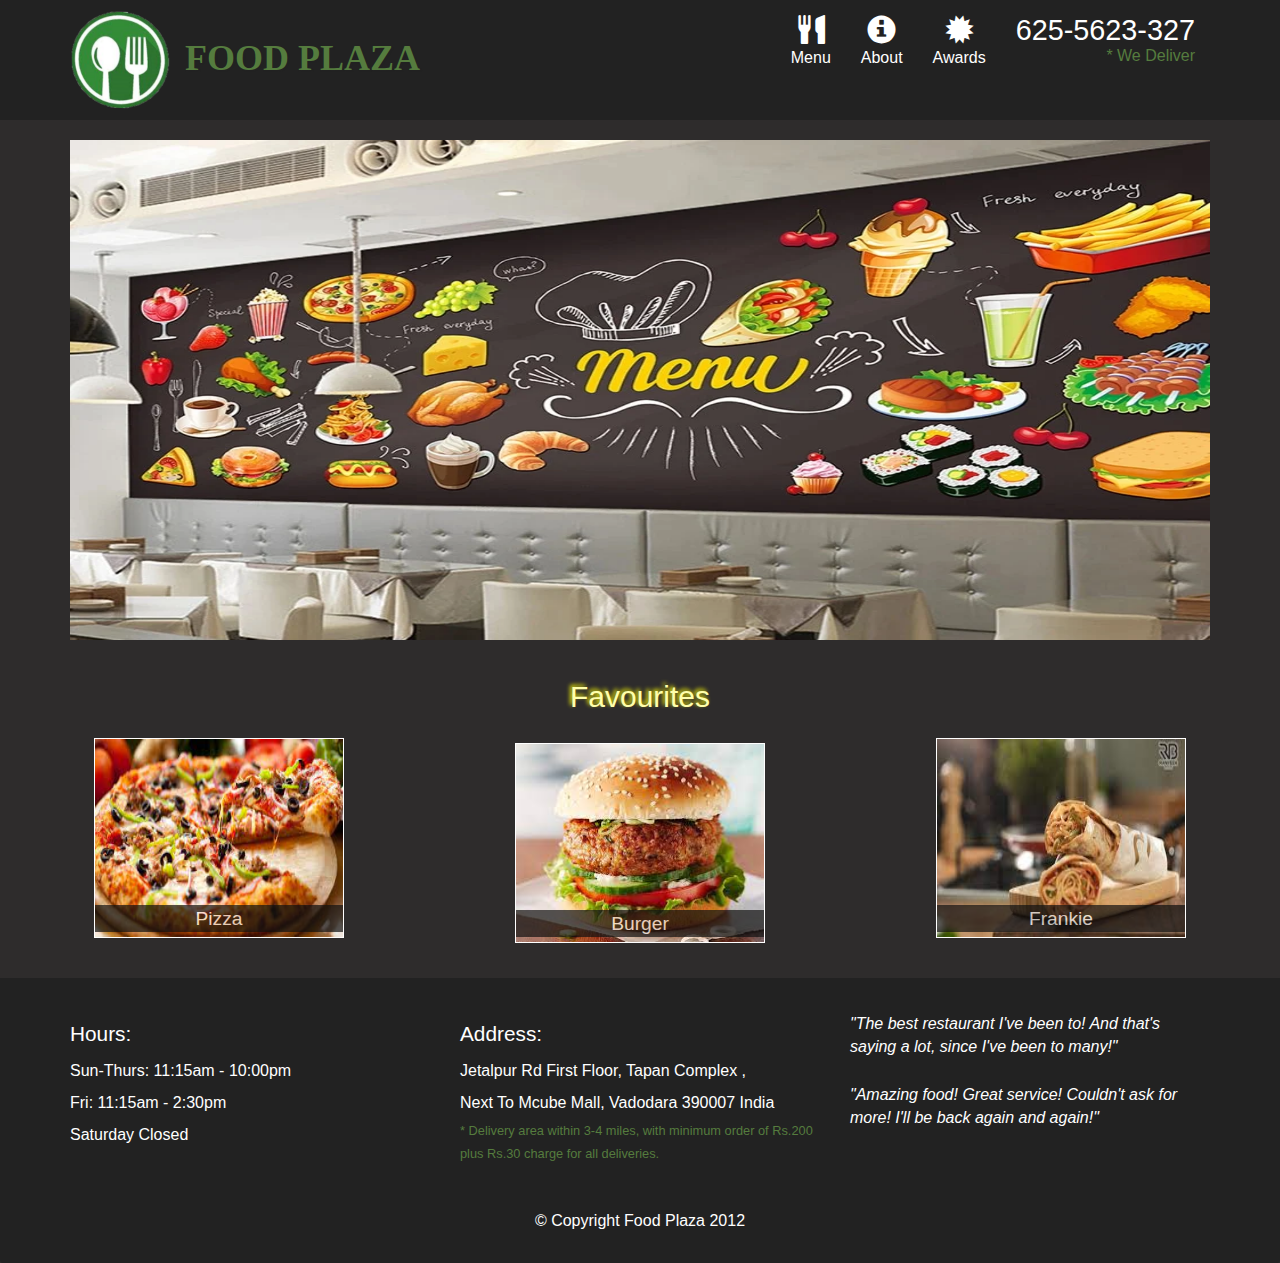
==== index.html @ da94aae9 "Add files via upload" ====
<!doctype html>
<html lang="en">
  <head>
    <meta charset="utf-8">
    <meta http-equiv="X-UA-Compatible" content="IE=edge">
    <meta name="viewport" content="width=device-width, initial-scale=1">
    <title>Food Plaza</title>
    <link rel="stylesheet" href="css/bootstrap.min.css">
    <link rel="stylesheet" href="css/styles.css">
  </head>
<body>
  <header>
    <nav id="header-nav" class="navbar navbar-default">
      <div class="container">
        <div class="navbar-header">
          <a href="index.html" class="pull-left">
            <div id="logo-img" alt="Logo image">
              <img src="Assets\logo.png" width="100%" height="100%">
            </div>
          </a>

          <div class="navbar-brand">
            <a href="index.html"><h1>Food Plaza</h1></a>
          </div>

          <button id="navbarToggle" type="button" class="navbar-toggle collapsed" data-toggle="collapse" data-target="#collapsable-nav" aria-expanded="false">
            <span class="sr-only">Toggle navigation</span>
            <span class="icon-bar"></span>
            <span class="icon-bar"></span>
            <span class="icon-bar"></span>
          </button>
        </div>
        
        <div id="collapsable-nav" class="collapse navbar-collapse">
           <ul id="nav-list" class="nav navbar-nav navbar-right">
            <li id="navHomeButton" class="visible-xs">
              <a href="index.html">
                <span class="glyphicon glyphicon-home"></span> Home</a>
            </li>
            <li id="navMenuButton">
              <a href="Menu.html">
                <span class="glyphicon glyphicon-cutlery"></span><br class="hidden-xs"> Menu</a>
            </li>
            <li>
              <a href="#">
                <span class="glyphicon glyphicon-info-sign"></span><br class="hidden-xs"> About</a>
            </li>
            <li>
              <a href="#">
                <span class="glyphicon glyphicon-certificate"></span><br class="hidden-xs"> Awards</a>
            </li>
            <li id="phone" class="hidden-xs">
              <a href="tel:625-5623-327">
                <span>625-5623-327</span></a><div>* We Deliver</div>
            </li>
          </ul><!-- #nav-list -->
        </div><!-- .collapse .navbar-collapse -->
      </div><!-- .container -->
    </nav><!-- #header-nav -->
  </header>

  <div id="call-btn" class="visible-xs">
    <a class="btn" href="tel:625-562-327">
    <span class="glyphicon glyphicon-earphone"></span>
    625-5623-327
    </a>
  </div>
  <div id="xs-deliver" class="text-center visible-xs">* We Deliver</div>

  <div id="main-content" class="container">
    <div class="jumbo">
      <img src="Assets\jumbo.webp" width="100%" height="100%">
    </div>
    <h2 id="Favourites">Favourites</h2>
    <div id="food-div">
      <div id="one" class="fav">
        <a href="Menu.html">
          <img src="Assets\pizza.jpg" width="100%" height="100%">
          <p class="food">Pizza</p>
        </a>
      </div>
      <div id="two" class="fav">
        <a href="Menu.html">
          <img src="Assets\burger.jpg" width="100%" height="100%">
          <p class="food">Burger</p>
        </a>
      </div>
      <div id="three" class="fav">
        <a href="Menu.html">
          <img src="Assets\frankie.jpg" width="100%" height="100%">
          <p class="food">Frankie</p>
        </a>
      </div>
    </div>
  </div>

  <footer class="panel-footer">
    <div class="container">
      <div class="row">
        <section id="hours" class="col-sm-4">
          <span>Hours:</span><br>
          Sun-Thurs: 11:15am - 10:00pm<br>
          Fri: 11:15am - 2:30pm<br>
          Saturday Closed
          <hr class="visible-xs">
        </section>
        <section id="address" class="col-sm-4">
          <span>Address:</span><br>
          Jetalpur Rd First Floor, Tapan Complex ,<br>
          Next To Mcube Mall, Vadodara 390007 India
          <p>* Delivery area within 3-4 miles, with minimum order of Rs.200 plus Rs.30 charge for all deliveries.</p>
          <hr class="visible-xs">
        </section>
        <section id="testimonials" class="col-sm-4">
          <p>"The best restaurant I've been to! And that's saying a lot, since I've been to many!"</p>
          <p>"Amazing food! Great service! Couldn't ask for more! I'll be back again and again!"</p>
        </section>
      </div>
      <div class="text-center">&copy; Copyright Food Plaza 2012</div>
    </div>
  </footer>

  <!-- jQuery (Bootstrap JS plugins depend on it) -->
  <script src="js/jquery-2.1.4.min.js"></script>
  <script src="js/bootstrap.min.js"></script>
  <script src="js/script.js"></script>
</body>
</html>
---- css/styles.css ----
body {
  font-size: 16px;
  color: #fff;
  background-color: rgb(46, 44, 44);
  font-family: sans-serif;
}

/** HEADER **/
#header-nav {
  background-color: #222;
  border-radius: 0;
  border: 0;
}
#logo-img {
  width: 100px;
  height: 100px;
  margin: 10px 15px 10px 0;
}
#navbarToggle{
  background-color: #222;  
}

.navbar-brand {
  padding-top: 45px;
}
.navbar-brand h1 { /* Restaurant name */
  font-family: 'Lora', serif;
  color: #557c3e;
  font-size: 2em;
  text-transform: uppercase;
  font-weight: bold;
  text-shadow: 1px 1px 1px #222;
  margin-top: 0;
  margin-bottom: 0;
  line-height: .75;
}
.navbar-brand a:hover, .navbar-brand a:focus {
  text-decoration: none;
}

#nav-list {
  margin-top: 0px;
}
#nav-list a {
  color: #fff;
  text-align: center;
}
#nav-list a:hover{
  background: #f6b319;
}
#nav-list a span {
  font-size: 1.8em;
}
#phone {
  margin-top: 5px;
}
#phone a { /* Phone number */
  text-align: right;
  padding-bottom: 0;
}
#phone div { /* We Deliver */
  color: #557c3e;
  text-align: right;
  padding-right: 15px;
}

.navbar-header button.navbar-toggle, .navbar-header .icon-bar {
  border: 1px solid #f6b319;
}
.navbar-header button.navbar-toggle {
  clear: both;
  margin-top: -30px;
}
/* END HEADER */

#main-content{
  text-align: center;
}
#Favourites{
  margin: 40px 10px 25px 10px;
  color:#ffa;
  font-family: Verdana, Geneva, Tahoma, sans-serif;
  text-shadow: -2px -2px 4px yellow;
}
#food-div{
  display: flex;
  justify-content: center;
}
.jumbo{
  width: 100%;
  height: 500px;
}
.fav{
  position: relative;
  width: 250px;
  height: 200px;
  border: 1px solid white;
}
#one{
  float:left;
}
#two{
  margin: 5px 15%;
}
#three{
  float:right;
}
.food{
  position:absolute;
  bottom: -5px;
  opacity: .7;
  background-color: #111;
  color:#fff ;
  width: 100%;
  font-size: 1.2em;
}

/* MENU */
#content{
  color: cornsilk;
  font-size: large;
}
li:hover{
  color: #aaf;
}
#menu{
  color: cornsilk ; 
  text-align: center;
  font-size: 1.5em;
}


/* FOOTER */
.panel-footer {
  margin-top: 30px;
  padding-top: 35px;
  padding-bottom: 30px;
  background-color: #222;
  border-top: 0;
}
.panel-footer div.row {
  margin-bottom: 35px;
}
#hours, #address {
  line-height: 2;
}
#hours > span, #address > span {
  font-size: 1.3em;
}
#address p {
  color: #557c3e;
  font-size: .8em;
  line-height: 1.8;
}
#testimonials {
  font-style: italic;
}
#testimonials p:nth-child(2) {
  margin-top: 25px;
}
/* END FOOTER */

/********** Medium devices only **********/
@media (min-width: 992px) and (max-width: 1199px) {
  /* Header */
  #logo-img {
    margin: 5px 5px 5px 0;
  }
  .jumbo{
    height: 450px;
  }
  .fav{
    width: 225px;
    height: 180px;
  }
  #two{
    margin: 5px 12%;
  }
  #content{
    font-size: medium;
  }
  /* End Header */
}

/********** Small devices only **********/
@media (min-width: 768px) and (max-width: 991px) {
  /* Header */
  #logo-img {
    width: 70px;
    height: 70px;
    margin: 12px 5px 5px 5px;
  }
  .navbar-brand h1 {
    margin-top: -10px;
    font-size: 1.4em;
  }
  .jumbo{
    height: 400px;
  }
  .fav{
    width: 200px;
    height: 160px;
  }
  #two{
    margin: 5px 10%;
  }
  #content{
    font-size: medium;
  }
  /* End Header */
}

/********** Extra small devices only **********/
@media (max-width: 767px) {
  /* Header */
  .navbar-header button.navbar-toggle {
    clear: both;
    margin-top: -55px;
  }
  .navbar-brand {
    padding-top: 10px;
    height: 80px;
  }
  #logo-img {
    width: 50px;
    height: 50px;
    margin: 10px 0px 8px 20px;
  }
  .navbar-brand h1 { /* Restaurant name */
    padding-top: 20px;
    margin-left: 0px;
    font-size: 5vw; /* 1vw = 1% of viewport width */
  }
  #collapsable-nav a { /* Collapsed nav menu text */
    font-size: 1.2em;
  }
  #collapsable-nav a span { /* Collapsed nav menu glyph */
    font-size: 1em;
    margin-right: 5px;
  }

  #call-btn > a {
    font-size: 1.5em;
    display: block;
    margin: 0 20px;
    padding: 10px;
    border: 2px solid #fff;
    background-color: #f6b319;
    color: #fff;
  }
  #xs-deliver {
    margin-top: 5px;
    font-size: .7em;
    letter-spacing: .1em;
    text-transform: uppercase;
  }
  /* End Header */

  .jumbo{
    height: 250px;
  }
  .fav{
    width: 200px;
    height: 120px;
  }
  #two{
    margin: 5px 10%;
  }
  #content{
    font-size: medium;
  }
  /* .veg img, .nveg img{
    height: 275px;
    width: 95%;
  } */

  /* Footer */
  .panel-footer section {
    margin-bottom: 30px;
    text-align: center;
  }
  .panel-footer section:nth-child(3) {
    margin-bottom: 0; /* margin already exists on the whole row */
  }
  .panel-footer section hr {
    width: 50%;
  }
  /* End Footer */
}
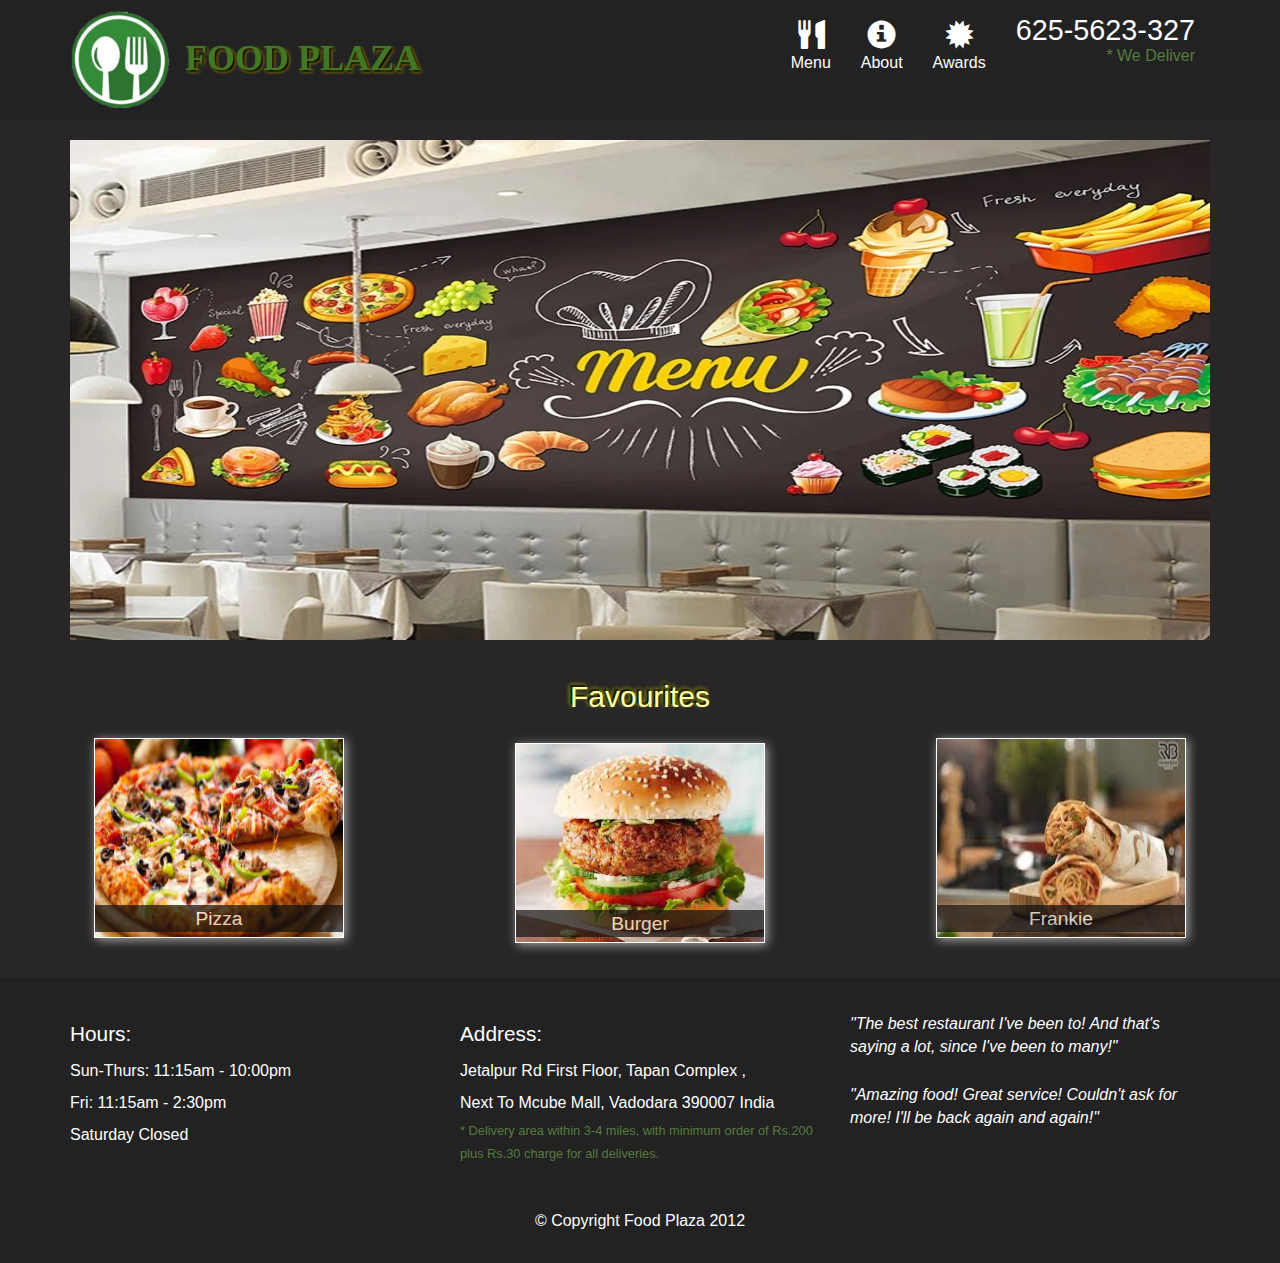
==== commit 93f272ea: "Files" ====
--- a/index.html
+++ b/index.html
@@ -74,19 +74,19 @@
     <h2 id="Favourites">Favourites</h2>
     <div id="food-div">
       <div id="one" class="fav">
-        <a href="Menu.html">
+        <a href="Menu.html#pizza">
           <img src="Assets\pizza.jpg" width="100%" height="100%">
           <p class="food">Pizza</p>
         </a>
       </div>
       <div id="two" class="fav">
-        <a href="Menu.html">
+        <a href="Menu.html#burger">
           <img src="Assets\burger.jpg" width="100%" height="100%">
           <p class="food">Burger</p>
         </a>
       </div>
       <div id="three" class="fav">
-        <a href="Menu.html">
+        <a href="Menu.html#frankie">
           <img src="Assets\frankie.jpg" width="100%" height="100%">
           <p class="food">Frankie</p>
         </a>
--- a/css/styles.css
+++ b/css/styles.css
@@ -1,7 +1,7 @@
 body {
   font-size: 16px;
   color: #fff;
-  background-color: rgb(46, 44, 44);
+  background-color: rgb(40, 38, 38);
   font-family: sans-serif;
 }
 
@@ -25,7 +25,8 @@
 }
 .navbar-brand h1 { /* Restaurant name */
   font-family: 'Lora', serif;
-  color: #557c3e;
+  color: #427725;
+  text-shadow: 2px 2px 2px black, 2px 2px 3px gold !important;
   font-size: 2em;
   text-transform: uppercase;
   font-weight: bold;
@@ -80,7 +81,7 @@
   margin: 40px 10px 25px 10px;
   color:#ffa;
   font-family: Verdana, Geneva, Tahoma, sans-serif;
-  text-shadow: -2px -2px 4px yellow;
+  text-shadow: -2px -2px 2px black,-2px -2px 4px yellow;
 }
 #food-div{
   display: flex;
@@ -104,6 +105,9 @@
 }
 #three{
   float:right;
+}
+#one,#two,#three{
+  box-shadow: 2px 2px 10px rgba(200,200,200,.8);
 }
 .food{
   position:absolute;
@@ -120,15 +124,50 @@
   color: cornsilk;
   font-size: large;
 }
+#divMenu{
+  border: 5px double cornsilk !important;
+}
+ol>li{
+  margin-top: 15px;
+  color: #ffa;
+  font-size: 1.15em;
+}
+ul>li{
+  margin-top: 5px;
+}
+ul>li:nth-child(even){
+  color: wheat;
+}
 li:hover{
-  color: #aaf;
-}
-#menu{
-  color: cornsilk ; 
+  color: #f6b319 !important; 
+  text-shadow: 2px 2px 4px black;
+  cursor: default;
+}
+.menu{
+  color: #f6b319 ; 
   text-align: center;
   font-size: 1.5em;
-}
-
+  margin-top: 15px;
+  text-shadow: 2px 2px 2px black,2px 2px 5px chocolate;
+}
+#menu{
+  text-shadow: 2px 2px 2px black, 2px 2px 5px greenyellow;
+  color: green;
+}
+.price{
+  color:greenyellow; 
+  font-size:.9em; 
+  margin-left: 15px;
+}
+.price:hover{
+  color: #fff;
+}
+.divFood{
+  width: 280px;
+  height: 280px;
+  margin-top: 25%;
+  box-shadow: 3px 3px 10px rgba(200,200,200,.8), -3px -3px 10px black;
+}
 
 /* FOOTER */
 .panel-footer {
@@ -206,6 +245,11 @@
   }
   #content{
     font-size: medium;
+  }
+  .divFood{
+    width: 225px;
+    height: 225px;
+    margin-top: 75%;
   }
   /* End Header */
 }
@@ -250,9 +294,11 @@
   }
   #xs-deliver {
     margin-top: 5px;
+    margin-bottom: 5px;
     font-size: .7em;
     letter-spacing: .1em;
     text-transform: uppercase;
+    color: greenyellow;
   }
   /* End Header */
 
@@ -269,10 +315,6 @@
   #content{
     font-size: medium;
   }
-  /* .veg img, .nveg img{
-    height: 275px;
-    width: 95%;
-  } */
 
   /* Footer */
   .panel-footer section {
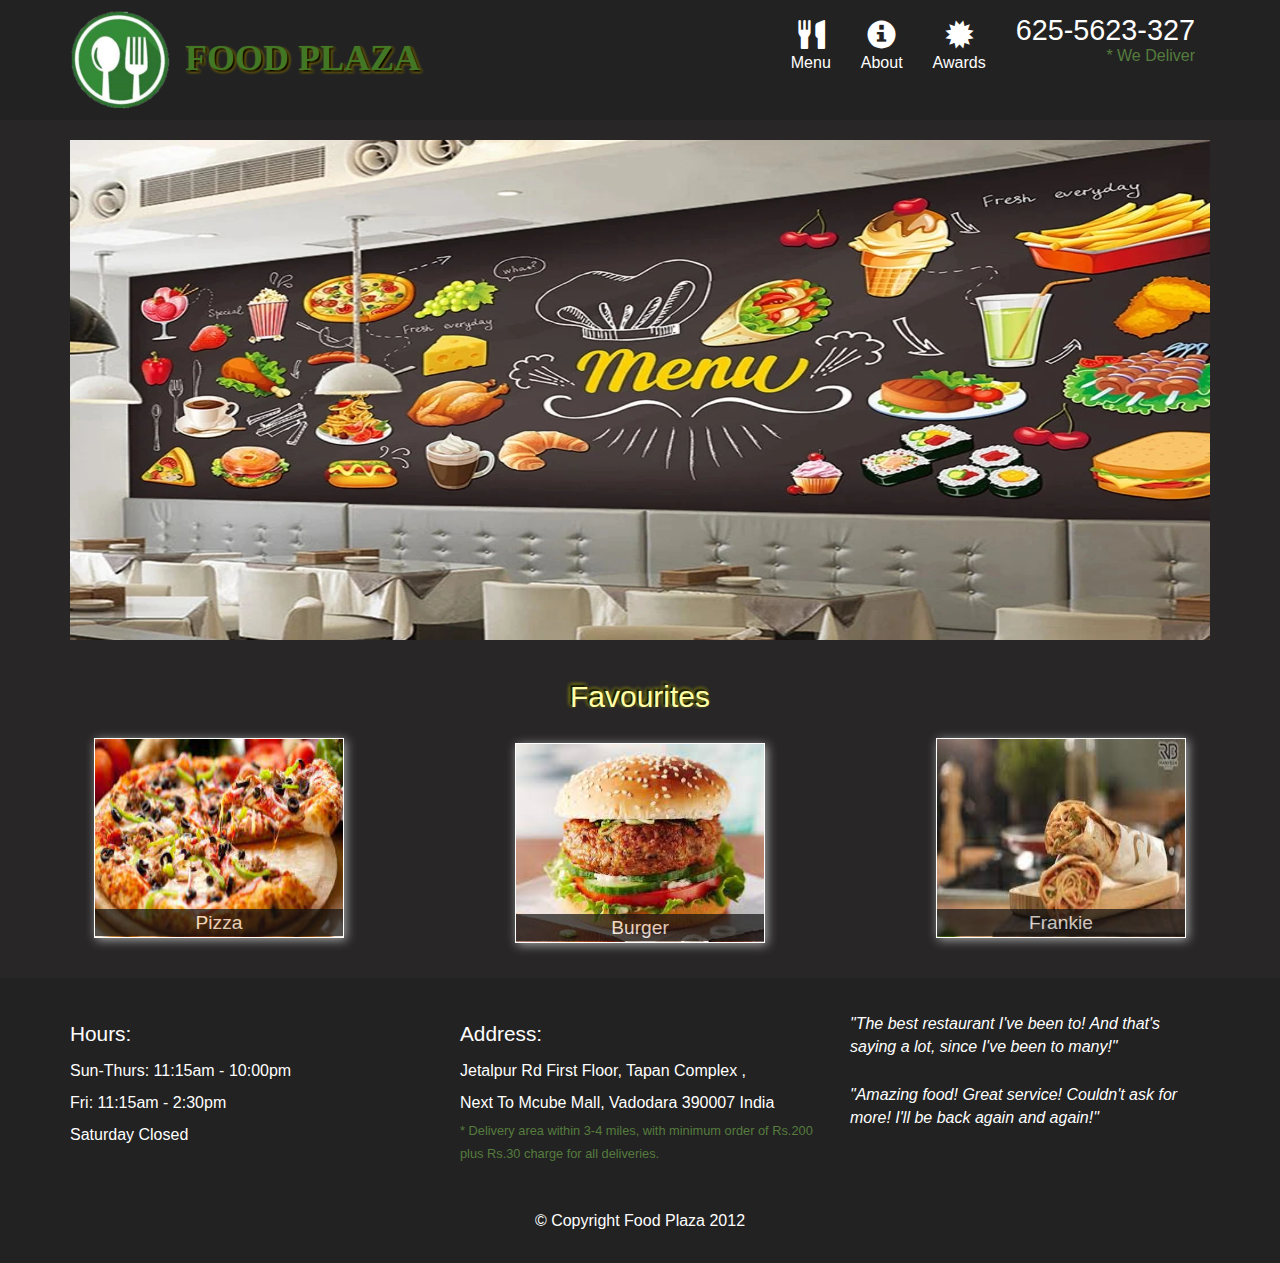
==== commit d7c05f65: "xs-layout-change" ====
--- a/index.html
+++ b/index.html
@@ -72,24 +72,26 @@
       <img src="Assets\jumbo.webp" width="100%" height="100%">
     </div>
     <h2 id="Favourites">Favourites</h2>
-    <div id="food-div">
-      <div id="one" class="fav">
-        <a href="Menu.html#pizza">
-          <img src="Assets\pizza.jpg" width="100%" height="100%">
-          <p class="food">Pizza</p>
-        </a>
-      </div>
-      <div id="two" class="fav">
-        <a href="Menu.html#burger">
-          <img src="Assets\burger.jpg" width="100%" height="100%">
-          <p class="food">Burger</p>
-        </a>
-      </div>
-      <div id="three" class="fav">
-        <a href="Menu.html#frankie">
-          <img src="Assets\frankie.jpg" width="100%" height="100%">
-          <p class="food">Frankie</p>
-        </a>
+    <div id="food-div-xs">
+      <div id="food-div-lg">
+        <div class="fav">
+          <a href="Menu.html#pizza">
+            <img src="Assets\pizza.jpg" width="100%" height="100%">
+            <p class="food">Pizza</p>
+          </a>
+        </div>
+        <div id="two" class="fav">
+          <a href="Menu.html#burger">
+            <img src="Assets\burger.jpg" width="100%" height="100%">
+            <p class="food">Burger</p>
+          </a>
+        </div>
+        <div class="fav">
+          <a href="Menu.html#frankie">
+            <img src="Assets\frankie.jpg" width="100%" height="100%">
+            <p class="food">Frankie</p>
+          </a>
+        </div>
       </div>
     </div>
   </div>
--- a/css/styles.css
+++ b/css/styles.css
@@ -83,7 +83,7 @@
   font-family: Verdana, Geneva, Tahoma, sans-serif;
   text-shadow: -2px -2px 2px black,-2px -2px 4px yellow;
 }
-#food-div{
+#food-div-lg{
   display: flex;
   justify-content: center;
 }
@@ -96,22 +96,14 @@
   width: 250px;
   height: 200px;
   border: 1px solid white;
-}
-#one{
-  float:left;
+  box-shadow: 2px 2px 10px rgba(200,200,200,.8);
 }
 #two{
   margin: 5px 15%;
 }
-#three{
-  float:right;
-}
-#one,#two,#three{
-  box-shadow: 2px 2px 10px rgba(200,200,200,.8);
-}
 .food{
   position:absolute;
-  bottom: -5px;
+  bottom: -9px;
   opacity: .7;
   background-color: #111;
   color:#fff ;
@@ -125,7 +117,7 @@
   font-size: large;
 }
 #divMenu{
-  border: 5px double cornsilk !important;
+  border: 5px double cornsilk;
 }
 ol>li{
   margin-top: 15px;
@@ -247,9 +239,13 @@
     font-size: medium;
   }
   .divFood{
-    width: 225px;
-    height: 225px;
-    margin-top: 75%;
+    margin-left: -40px;
+    width: 200px;
+    height: 200px;
+    margin-top: 80%;
+  }
+  #divMenu{
+    border: unset;
   }
   /* End Header */
 }
@@ -307,13 +303,24 @@
   }
   .fav{
     width: 200px;
-    height: 120px;
+    height: 150px;
   }
   #two{
-    margin: 5px 10%;
+    margin: 15% 0px;
+  }
+  #food-div-lg{
+    display: unset;
+    justify-content: unset;
+  }
+  #food-div-xs{
+    display: flex;
+    justify-content: center;
   }
   #content{
     font-size: medium;
+  }
+  #divMenu{
+    border: unset;
   }
 
   /* Footer */
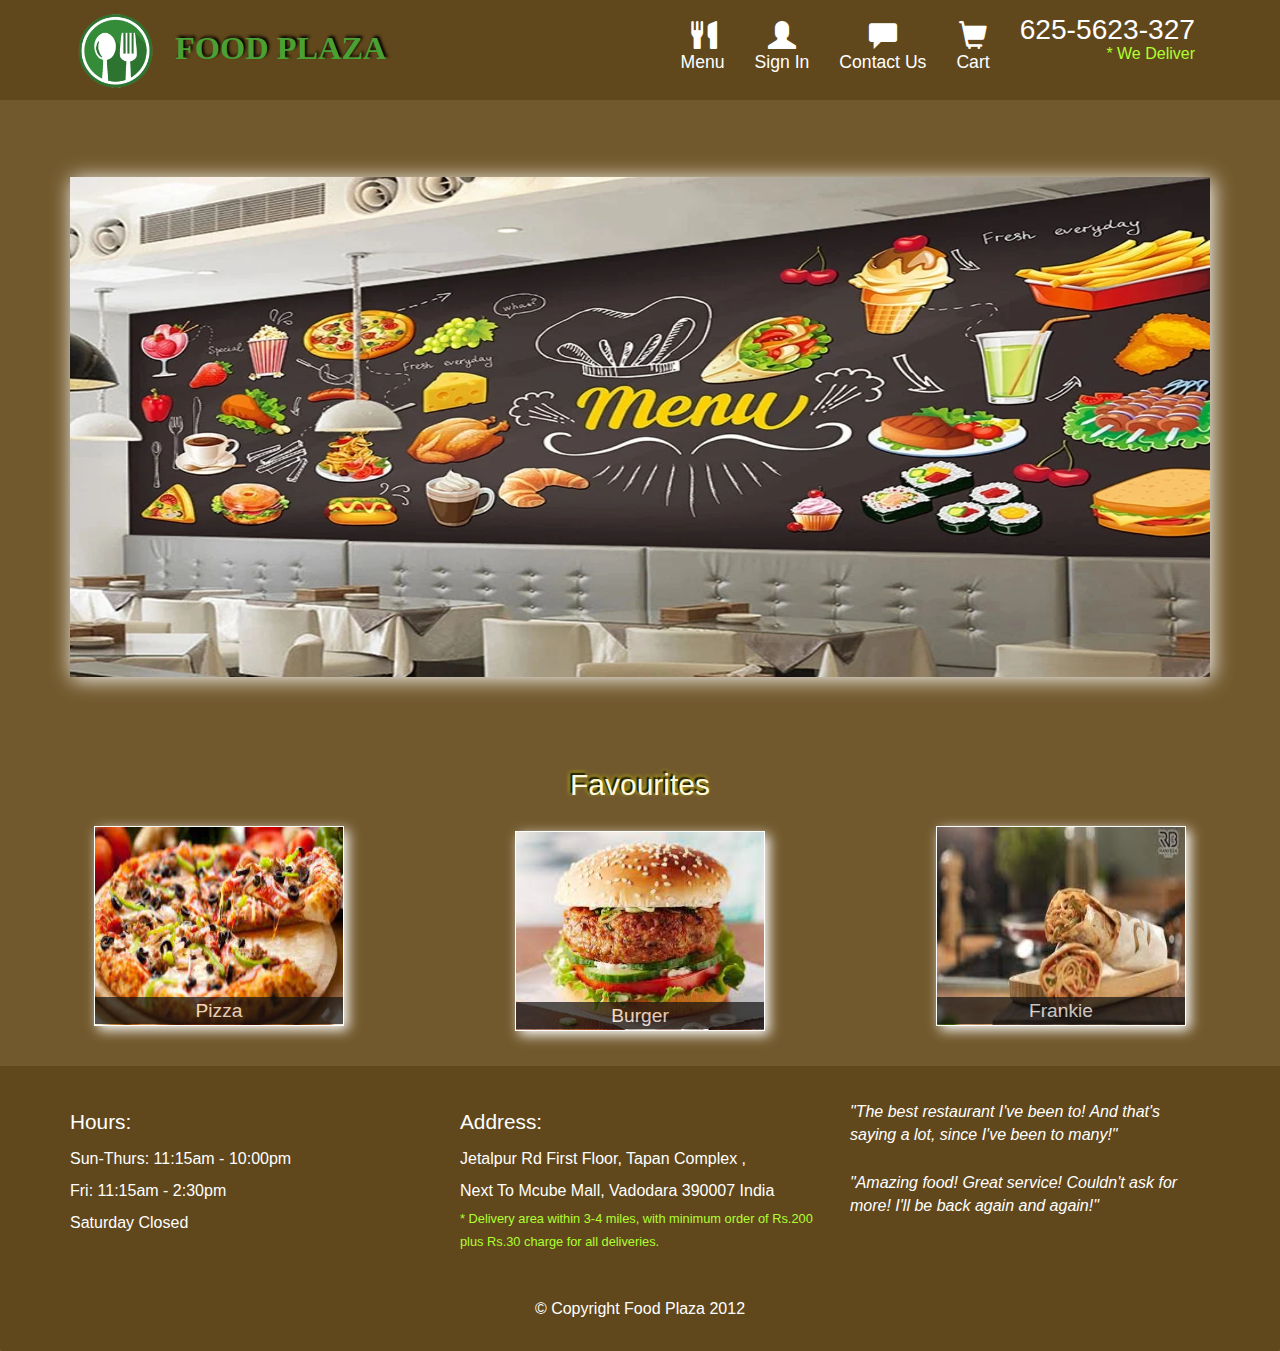
==== commit a0459a7e: "New Changes" ====
--- a/index.html
+++ b/index.html
@@ -42,12 +42,16 @@
                 <span class="glyphicon glyphicon-cutlery"></span><br class="hidden-xs"> Menu</a>
             </li>
             <li>
-              <a href="#">
-                <span class="glyphicon glyphicon-info-sign"></span><br class="hidden-xs"> About</a>
+              <a href="SignIn.html">
+                <span class="glyphicon glyphicon-user"></span><br class="hidden-xs"> Sign In</a>
             </li>
             <li>
-              <a href="#">
-                <span class="glyphicon glyphicon-certificate"></span><br class="hidden-xs"> Awards</a>
+              <a href="Contact.html">
+                <span class="glyphicon glyphicon-comment"></span><br class="hidden-xs"> Contact Us</a>
+            </li>
+            <li>
+              <a href="Cart.html">
+                <span class="glyphicon glyphicon-shopping-cart"></span><br class="hidden-xs"> Cart</a>
             </li>
             <li id="phone" class="hidden-xs">
               <a href="tel:625-5623-327">
--- a/css/styles.css
+++ b/css/styles.css
@@ -1,23 +1,23 @@
 body {
   font-size: 16px;
   color: #fff;
-  background-color: rgb(40, 38, 38);
+  background-color: #72592d;
   font-family: sans-serif;
 }
 
 /** HEADER **/
 #header-nav {
-  background-color: #222;
+  background-color: #61481c;
   border-radius: 0;
   border: 0;
 }
 #logo-img {
-  width: 100px;
-  height: 100px;
+  width: 90px;
+  height: 80px;
   margin: 10px 15px 10px 0;
 }
 #navbarToggle{
-  background-color: #222;  
+  background-color: #61481c;  
 }
 
 .navbar-brand {
@@ -25,13 +25,13 @@
 }
 .navbar-brand h1 { /* Restaurant name */
   font-family: 'Lora', serif;
-  color: #427725;
-  text-shadow: 2px 2px 2px black, 2px 2px 3px gold !important;
-  font-size: 2em;
+  color: rgb(73, 161, 51);
+  text-shadow: 2px -2px 3px black !important;
+  font-size: 1.8em;
   text-transform: uppercase;
   font-weight: bold;
-  text-shadow: 1px 1px 1px #222;
-  margin-top: 0;
+  text-shadow: 1px 1px 1px #61481c;
+  margin-top: -9px;
   margin-bottom: 0;
   line-height: .75;
 }
@@ -45,12 +45,13 @@
 #nav-list a {
   color: #fff;
   text-align: center;
+  font-size: 1.1em;
 }
 #nav-list a:hover{
-  background: #f6b319;
+  text-shadow: 2px 2px 5px #e6b325;
 }
 #nav-list a span {
-  font-size: 1.8em;
+  font-size: 1.6em;
 }
 #phone {
   margin-top: 5px;
@@ -60,13 +61,13 @@
   padding-bottom: 0;
 }
 #phone div { /* We Deliver */
-  color: #557c3e;
+  color: greenyellow;
   text-align: right;
   padding-right: 15px;
 }
 
 .navbar-header button.navbar-toggle, .navbar-header .icon-bar {
-  border: 1px solid #f6b319;
+  border: 1px solid #e6b325;
 }
 .navbar-header button.navbar-toggle {
   clear: both;
@@ -74,12 +75,13 @@
 }
 /* END HEADER */
 
+/* INDEX */
 #main-content{
   text-align: center;
 }
 #Favourites{
   margin: 40px 10px 25px 10px;
-  color:#ffa;
+  color: cornsilk;
   font-family: Verdana, Geneva, Tahoma, sans-serif;
   text-shadow: -2px -2px 2px black,-2px -2px 4px yellow;
 }
@@ -88,15 +90,21 @@
   justify-content: center;
 }
 .jumbo{
+  margin-top: 5%;
+  margin-bottom: 8%;
   width: 100%;
   height: 500px;
+  box-shadow: 2px 2px 20px #fff;
 }
 .fav{
   position: relative;
   width: 250px;
   height: 200px;
   border: 1px solid white;
-  box-shadow: 2px 2px 10px rgba(200,200,200,.8);
+  box-shadow: 4px 4px 12px #fff;
+}
+.fav:hover{
+  box-shadow: 4px 4px 12px #ff5361;
 }
 #two{
   margin: 5px 15%;
@@ -110,44 +118,51 @@
   width: 100%;
   font-size: 1.2em;
 }
+.food:hover{
+  color: #e6b325;
+}
+/* END INDEX */
 
 /* MENU */
 #content{
-  color: cornsilk;
+  color: lawngreen;
   font-size: large;
 }
 #divMenu{
-  border: 5px double cornsilk;
+  border: 5px double #61481c;
 }
 ol>li{
   margin-top: 15px;
-  color: #ffa;
-  font-size: 1.15em;
+  color: wheat;
+  font-size: 1.2em;
+  font-weight: bold;
+  text-shadow: 2px 2px 4px black;
 }
 ul>li{
   margin-top: 5px;
 }
 ul>li:nth-child(even){
-  color: wheat;
-}
-li:hover{
-  color: #f6b319 !important; 
+  color: white;
+}
+ul>li:hover{
   text-shadow: 2px 2px 4px black;
   cursor: default;
 }
 .menu{
-  color: #f6b319 ; 
+  color: lightgreen; 
   text-align: center;
-  font-size: 1.5em;
+  font-size: 1.6em;
   margin-top: 15px;
   text-shadow: 2px 2px 2px black,2px 2px 5px chocolate;
 }
 #menu{
   text-shadow: 2px 2px 2px black, 2px 2px 5px greenyellow;
-  color: green;
+  color: white;
+  font-family:'Courier New', Courier, monospace;
+  font-size: 2.2em;
 }
 .price{
-  color:greenyellow; 
+  color: yellow; 
   font-size:.9em; 
   margin-left: 15px;
 }
@@ -160,13 +175,139 @@
   margin-top: 25%;
   box-shadow: 3px 3px 10px rgba(200,200,200,.8), -3px -3px 10px black;
 }
+.divFood:hover{
+  box-shadow: 6px 6px 12px #ff5361, -3px -3px 10px black;
+}
+/* END MENU */
+
+/* SIGN IN  */
+#divSign{
+  display: flex;
+  justify-content: center;
+  margin-bottom: 6%;
+}
+#SignIn{
+  text-align: left;
+  width: 50%;
+  background-color: #f7a436;
+  color: black;
+  padding: 20px 3%;
+  border-radius: 10px;
+  font-size: 1.2em;
+}
+#welcome{
+  margin-top: 6%;
+  text-align: center;
+  font-weight: bolder;
+  color: wheat;
+  text-shadow: 2px 2px 2px black;
+}
+.signLabel{
+  margin-left: 2px;
+}
+.signSpan{
+  font-size: 0.85em;
+  font-weight: 500;
+  margin-left: 5px;
+}
+#line{
+  background: white;
+  height: 0.5px;
+}
+input[type='radio']{
+  margin: 15px 10px;
+}
+input[type='radio']:after{
+  width: 15px;
+  height: 15px;
+  border-radius: 15px;
+  top: -2px;
+  left: -1px;
+  position: relative;
+  background-color: #d1d3d1;
+  content: '';
+  display: inline-block;
+  visibility: visible;
+  border: 3px solid white;
+}
+input[type='radio']:checked:after{
+  width: 15px;
+  height: 15px;
+  border-radius: 15px;
+  top: -2px;
+  left: -1px;
+  position: relative;
+  background-color: green;
+  box-shadow: 1px 1px 3px lime, -1px -1px 3px lime;
+  content: '';
+  display: inline-block;
+  visibility: visible;
+  border: 3px solid white;
+}
+#signDiv,#divPass,#createDiv{
+  margin-left: 0;
+}
+/* END SIGN IN */
+
+/* CONTACT */
+#divContact{
+  width: 100%;
+  height: 100vh;
+  display: flex;
+  align-items: center;
+  justify-content: center;
+}
+form{
+  margin-top: 10px;
+  background: white;
+  display: flex;
+  flex-direction: column;
+  padding: 2vw 2vw;
+  width: 100%;
+  max-width: 600px;
+  border-radius: 10px;
+}
+form h3{
+  color: #555;
+  font-weight: 800;
+  margin-bottom: 20px;
+}
+form input, form textarea{
+  border: 0;
+  margin: 10px 0px;
+  padding: 20px;
+  outline: none;
+  background: #ddd;
+  font-size: 16px;
+}
+form button{
+  border: 0;
+  margin: 20px auto 0;
+  padding: 15px;
+  outline: none;
+  background: #ff5361;
+  font-size: 18px;
+  color: white;
+  cursor: pointer;
+  width: 150px;
+  border-radius: 30px;
+}
+/* END CONTACT */
+
+/* CART */
+#cartH{
+  text-align: center;
+  color: white;
+  font-size: 1.5em;
+}
+/* END CART */
 
 /* FOOTER */
 .panel-footer {
   margin-top: 30px;
   padding-top: 35px;
   padding-bottom: 30px;
-  background-color: #222;
+  background-color: #61481c;
   border-top: 0;
 }
 .panel-footer div.row {
@@ -179,7 +320,7 @@
   font-size: 1.3em;
 }
 #address p {
-  color: #557c3e;
+  color: greenyellow;
   font-size: .8em;
   line-height: 1.8;
 }
@@ -195,7 +336,19 @@
 @media (min-width: 992px) and (max-width: 1199px) {
   /* Header */
   #logo-img {
-    margin: 5px 5px 5px 0;
+    width: 80px;
+    height: 70px;
+    margin: 12px 5px 5px 5px;
+  }
+  .navbar-brand h1 {
+    margin-top: -10px;
+    font-size: 1.7em;
+  }
+  #nav-list a{
+    font-size: 1em;
+  }
+  #nav-list a span{
+    font-size: 1.4em;
   }
   .jumbo{
     height: 450px;
@@ -218,12 +371,18 @@
   /* Header */
   #logo-img {
     width: 70px;
-    height: 70px;
+    height: 60px;
     margin: 12px 5px 5px 5px;
   }
   .navbar-brand h1 {
     margin-top: -10px;
     font-size: 1.4em;
+  }
+  #nav-list a{
+    font-size: 0.9em;
+  }
+  #nav-list a span{
+    font-size: 1.2em;
   }
   .jumbo{
     height: 400px;
@@ -248,6 +407,14 @@
     border: unset;
   }
   /* End Header */
+
+  /* SIGN IN */
+  #SignIn{
+    width: 80%;
+    padding: 15px 2%;
+    font-size: 1.1em;
+  }
+  /* END SIGN IN */
 }
 
 /********** Extra small devices only **********/
@@ -262,12 +429,12 @@
     height: 80px;
   }
   #logo-img {
-    width: 50px;
+    width: 60px;
     height: 50px;
-    margin: 10px 0px 8px 20px;
+    margin: 8px 0px 6px 15px;
   }
   .navbar-brand h1 { /* Restaurant name */
-    padding-top: 20px;
+    padding-top: 24px;
     margin-left: 0px;
     font-size: 5vw; /* 1vw = 1% of viewport width */
   }
@@ -277,6 +444,10 @@
   #collapsable-nav a span { /* Collapsed nav menu glyph */
     font-size: 1em;
     margin-right: 5px;
+  }
+  #nav-list a:hover{
+    background-color: #e6b325;
+    box-shadow: none;
   }
 
   #call-btn > a {
@@ -285,7 +456,7 @@
     margin: 0 20px;
     padding: 10px;
     border: 2px solid #fff;
-    background-color: #f6b319;
+    background-color: #e6b325;
     color: #fff;
   }
   #xs-deliver {
@@ -298,6 +469,7 @@
   }
   /* End Header */
 
+  /* INDEX */
   .jumbo{
     height: 250px;
   }
@@ -322,6 +494,21 @@
   #divMenu{
     border: unset;
   }
+  /* END INDEX */
+
+  /* MENU */
+  #menu{
+    font-size: 2em;
+  }
+  /* END MENU */
+
+  /* SIGN IN */
+  #SignIn{
+    width: 90%;
+    padding: 12px 3%;
+    font-size: 1em;
+  }
+  /* END SIGN IN */
 
   /* Footer */
   .panel-footer section {
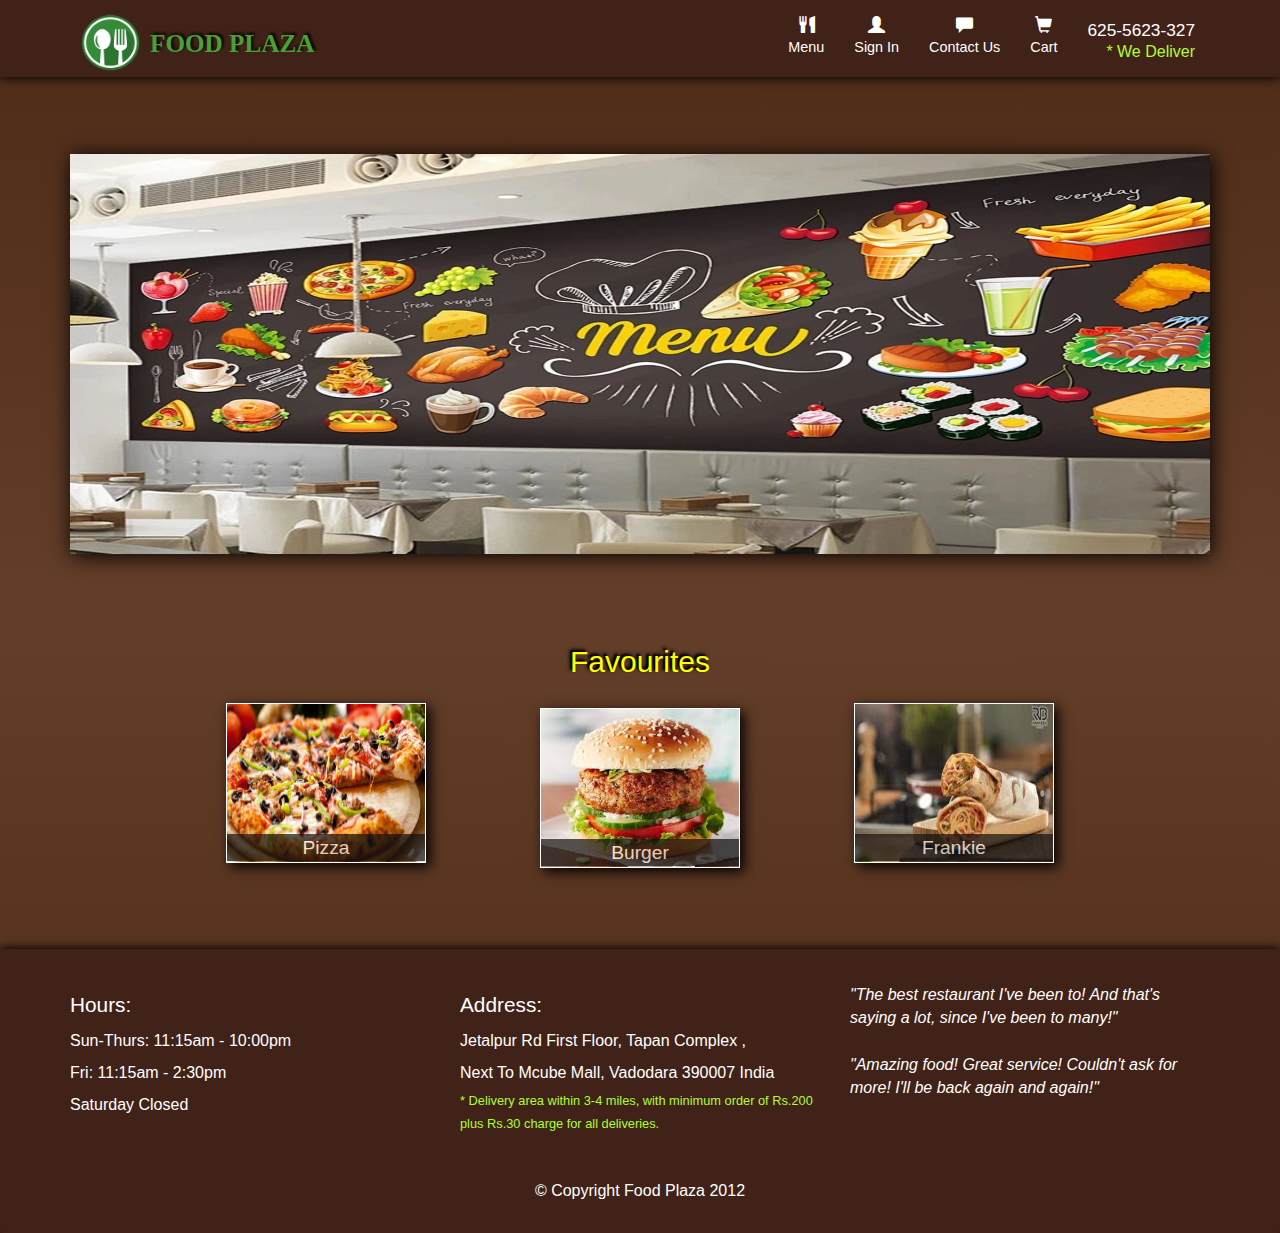
==== commit 0fcd1da7: "Changes" ====
--- a/index.html
+++ b/index.html
@@ -7,6 +7,8 @@
     <title>Food Plaza</title>
     <link rel="stylesheet" href="css/bootstrap.min.css">
     <link rel="stylesheet" href="css/styles.css">
+    <link rel="stylesheet" href="css/index.css">
+    <link rel="stylesheet" href="css/media.css">
   </head>
 <body>
   <header>
@@ -20,7 +22,7 @@
           </a>
 
           <div class="navbar-brand">
-            <a href="index.html"><h1>Food Plaza</h1></a>
+            <a href="index.html"><h1 id = "FoodPlaza">Food Plaza</h1></a>
           </div>
 
           <button id="navbarToggle" type="button" class="navbar-toggle collapsed" data-toggle="collapse" data-target="#collapsable-nav" aria-expanded="false">
--- a/css/styles.css
+++ b/css/styles.css
@@ -1,13 +1,18 @@
 body {
   font-size: 16px;
   color: #fff;
-  background-color: #72592d;
+  background-image: linear-gradient(to bottom, #4e2b17, #633e29, #4e2b17);
   font-family: sans-serif;
+}
+#header-nav, #navbarToggle, .panel-footer{
+  background-color: #402218;  
 }
 
 /** HEADER **/
+header{
+  box-shadow: 0px 1px 10px black;
+}
 #header-nav {
-  background-color: #61481c;
   border-radius: 0;
   border: 0;
 }
@@ -15,9 +20,6 @@
   width: 90px;
   height: 80px;
   margin: 10px 15px 10px 0;
-}
-#navbarToggle{
-  background-color: #61481c;  
 }
 
 .navbar-brand {
@@ -75,239 +77,14 @@
 }
 /* END HEADER */
 
-/* INDEX */
-#main-content{
-  text-align: center;
+/* FOOTER */
+footer{
+  box-shadow: 0px -1px 10px black;
 }
-#Favourites{
-  margin: 40px 10px 25px 10px;
-  color: cornsilk;
-  font-family: Verdana, Geneva, Tahoma, sans-serif;
-  text-shadow: -2px -2px 2px black,-2px -2px 4px yellow;
-}
-#food-div-lg{
-  display: flex;
-  justify-content: center;
-}
-.jumbo{
-  margin-top: 5%;
-  margin-bottom: 8%;
-  width: 100%;
-  height: 500px;
-  box-shadow: 2px 2px 20px #fff;
-}
-.fav{
-  position: relative;
-  width: 250px;
-  height: 200px;
-  border: 1px solid white;
-  box-shadow: 4px 4px 12px #fff;
-}
-.fav:hover{
-  box-shadow: 4px 4px 12px #ff5361;
-}
-#two{
-  margin: 5px 15%;
-}
-.food{
-  position:absolute;
-  bottom: -9px;
-  opacity: .7;
-  background-color: #111;
-  color:#fff ;
-  width: 100%;
-  font-size: 1.2em;
-}
-.food:hover{
-  color: #e6b325;
-}
-/* END INDEX */
-
-/* MENU */
-#content{
-  color: lawngreen;
-  font-size: large;
-}
-#divMenu{
-  border: 5px double #61481c;
-}
-ol>li{
-  margin-top: 15px;
-  color: wheat;
-  font-size: 1.2em;
-  font-weight: bold;
-  text-shadow: 2px 2px 4px black;
-}
-ul>li{
-  margin-top: 5px;
-}
-ul>li:nth-child(even){
-  color: white;
-}
-ul>li:hover{
-  text-shadow: 2px 2px 4px black;
-  cursor: default;
-}
-.menu{
-  color: lightgreen; 
-  text-align: center;
-  font-size: 1.6em;
-  margin-top: 15px;
-  text-shadow: 2px 2px 2px black,2px 2px 5px chocolate;
-}
-#menu{
-  text-shadow: 2px 2px 2px black, 2px 2px 5px greenyellow;
-  color: white;
-  font-family:'Courier New', Courier, monospace;
-  font-size: 2.2em;
-}
-.price{
-  color: yellow; 
-  font-size:.9em; 
-  margin-left: 15px;
-}
-.price:hover{
-  color: #fff;
-}
-.divFood{
-  width: 280px;
-  height: 280px;
-  margin-top: 25%;
-  box-shadow: 3px 3px 10px rgba(200,200,200,.8), -3px -3px 10px black;
-}
-.divFood:hover{
-  box-shadow: 6px 6px 12px #ff5361, -3px -3px 10px black;
-}
-/* END MENU */
-
-/* SIGN IN  */
-#divSign{
-  display: flex;
-  justify-content: center;
-  margin-bottom: 6%;
-}
-#SignIn{
-  text-align: left;
-  width: 50%;
-  background-color: #f7a436;
-  color: black;
-  padding: 20px 3%;
-  border-radius: 10px;
-  font-size: 1.2em;
-}
-#welcome{
-  margin-top: 6%;
-  text-align: center;
-  font-weight: bolder;
-  color: wheat;
-  text-shadow: 2px 2px 2px black;
-}
-.signLabel{
-  margin-left: 2px;
-}
-.signSpan{
-  font-size: 0.85em;
-  font-weight: 500;
-  margin-left: 5px;
-}
-#line{
-  background: white;
-  height: 0.5px;
-}
-input[type='radio']{
-  margin: 15px 10px;
-}
-input[type='radio']:after{
-  width: 15px;
-  height: 15px;
-  border-radius: 15px;
-  top: -2px;
-  left: -1px;
-  position: relative;
-  background-color: #d1d3d1;
-  content: '';
-  display: inline-block;
-  visibility: visible;
-  border: 3px solid white;
-}
-input[type='radio']:checked:after{
-  width: 15px;
-  height: 15px;
-  border-radius: 15px;
-  top: -2px;
-  left: -1px;
-  position: relative;
-  background-color: green;
-  box-shadow: 1px 1px 3px lime, -1px -1px 3px lime;
-  content: '';
-  display: inline-block;
-  visibility: visible;
-  border: 3px solid white;
-}
-#signDiv,#divPass,#createDiv{
-  margin-left: 0;
-}
-/* END SIGN IN */
-
-/* CONTACT */
-#divContact{
-  width: 100%;
-  height: 100vh;
-  display: flex;
-  align-items: center;
-  justify-content: center;
-}
-form{
-  margin-top: 10px;
-  background: white;
-  display: flex;
-  flex-direction: column;
-  padding: 2vw 2vw;
-  width: 100%;
-  max-width: 600px;
-  border-radius: 10px;
-}
-form h3{
-  color: #555;
-  font-weight: 800;
-  margin-bottom: 20px;
-}
-form input, form textarea{
-  border: 0;
-  margin: 10px 0px;
-  padding: 20px;
-  outline: none;
-  background: #ddd;
-  font-size: 16px;
-}
-form button{
-  border: 0;
-  margin: 20px auto 0;
-  padding: 15px;
-  outline: none;
-  background: #ff5361;
-  font-size: 18px;
-  color: white;
-  cursor: pointer;
-  width: 150px;
-  border-radius: 30px;
-}
-/* END CONTACT */
-
-/* CART */
-#cartH{
-  text-align: center;
-  color: white;
-  font-size: 1.5em;
-}
-/* END CART */
-
-/* FOOTER */
 .panel-footer {
   margin-top: 30px;
   padding-top: 35px;
   padding-bottom: 30px;
-  background-color: #61481c;
   border-top: 0;
 }
 .panel-footer div.row {
@@ -330,196 +107,4 @@
 #testimonials p:nth-child(2) {
   margin-top: 25px;
 }
-/* END FOOTER */
-
-/********** Medium devices only **********/
-@media (min-width: 992px) and (max-width: 1199px) {
-  /* Header */
-  #logo-img {
-    width: 80px;
-    height: 70px;
-    margin: 12px 5px 5px 5px;
-  }
-  .navbar-brand h1 {
-    margin-top: -10px;
-    font-size: 1.7em;
-  }
-  #nav-list a{
-    font-size: 1em;
-  }
-  #nav-list a span{
-    font-size: 1.4em;
-  }
-  .jumbo{
-    height: 450px;
-  }
-  .fav{
-    width: 225px;
-    height: 180px;
-  }
-  #two{
-    margin: 5px 12%;
-  }
-  #content{
-    font-size: medium;
-  }
-  /* End Header */
-}
-
-/********** Small devices only **********/
-@media (min-width: 768px) and (max-width: 991px) {
-  /* Header */
-  #logo-img {
-    width: 70px;
-    height: 60px;
-    margin: 12px 5px 5px 5px;
-  }
-  .navbar-brand h1 {
-    margin-top: -10px;
-    font-size: 1.4em;
-  }
-  #nav-list a{
-    font-size: 0.9em;
-  }
-  #nav-list a span{
-    font-size: 1.2em;
-  }
-  .jumbo{
-    height: 400px;
-  }
-  .fav{
-    width: 200px;
-    height: 160px;
-  }
-  #two{
-    margin: 5px 10%;
-  }
-  #content{
-    font-size: medium;
-  }
-  .divFood{
-    margin-left: -40px;
-    width: 200px;
-    height: 200px;
-    margin-top: 80%;
-  }
-  #divMenu{
-    border: unset;
-  }
-  /* End Header */
-
-  /* SIGN IN */
-  #SignIn{
-    width: 80%;
-    padding: 15px 2%;
-    font-size: 1.1em;
-  }
-  /* END SIGN IN */
-}
-
-/********** Extra small devices only **********/
-@media (max-width: 767px) {
-  /* Header */
-  .navbar-header button.navbar-toggle {
-    clear: both;
-    margin-top: -55px;
-  }
-  .navbar-brand {
-    padding-top: 10px;
-    height: 80px;
-  }
-  #logo-img {
-    width: 60px;
-    height: 50px;
-    margin: 8px 0px 6px 15px;
-  }
-  .navbar-brand h1 { /* Restaurant name */
-    padding-top: 24px;
-    margin-left: 0px;
-    font-size: 5vw; /* 1vw = 1% of viewport width */
-  }
-  #collapsable-nav a { /* Collapsed nav menu text */
-    font-size: 1.2em;
-  }
-  #collapsable-nav a span { /* Collapsed nav menu glyph */
-    font-size: 1em;
-    margin-right: 5px;
-  }
-  #nav-list a:hover{
-    background-color: #e6b325;
-    box-shadow: none;
-  }
-
-  #call-btn > a {
-    font-size: 1.5em;
-    display: block;
-    margin: 0 20px;
-    padding: 10px;
-    border: 2px solid #fff;
-    background-color: #e6b325;
-    color: #fff;
-  }
-  #xs-deliver {
-    margin-top: 5px;
-    margin-bottom: 5px;
-    font-size: .7em;
-    letter-spacing: .1em;
-    text-transform: uppercase;
-    color: greenyellow;
-  }
-  /* End Header */
-
-  /* INDEX */
-  .jumbo{
-    height: 250px;
-  }
-  .fav{
-    width: 200px;
-    height: 150px;
-  }
-  #two{
-    margin: 15% 0px;
-  }
-  #food-div-lg{
-    display: unset;
-    justify-content: unset;
-  }
-  #food-div-xs{
-    display: flex;
-    justify-content: center;
-  }
-  #content{
-    font-size: medium;
-  }
-  #divMenu{
-    border: unset;
-  }
-  /* END INDEX */
-
-  /* MENU */
-  #menu{
-    font-size: 2em;
-  }
-  /* END MENU */
-
-  /* SIGN IN */
-  #SignIn{
-    width: 90%;
-    padding: 12px 3%;
-    font-size: 1em;
-  }
-  /* END SIGN IN */
-
-  /* Footer */
-  .panel-footer section {
-    margin-bottom: 30px;
-    text-align: center;
-  }
-  .panel-footer section:nth-child(3) {
-    margin-bottom: 0; /* margin already exists on the whole row */
-  }
-  .panel-footer section hr {
-    width: 50%;
-  }
-  /* End Footer */
-}+/* END FOOTER */--- a/css/index.css
+++ b/css/index.css
@@ -0,0 +1,48 @@
+#main-content{
+    text-align: center;
+  }
+  #Favourites{
+    margin: 40px 10px 25px 10px;
+    color: yellow;
+    font-family:'Franklin Gothic Medium', 'Arial Narrow', Arial, sans-serif;
+    text-shadow: -2px -2px 2px black,-2px -2px 4px black;
+  }
+  #food-div-lg{
+    display: flex;
+    justify-content: center;
+  }
+  .jumbo{
+    margin-top: 5%;
+    margin-bottom: 8%;
+    width: 100%;
+    height: 500px;
+    box-shadow: 2px 2px 20px black;
+  }
+  #food-div-xs{
+    margin-bottom: 4%;
+  }
+  .fav{
+    position: relative;
+    width: 250px;
+    height: 200px;
+    border: 1px solid white;
+    box-shadow: 4px 4px 12px black;
+  }
+  .fav:hover{
+    box-shadow: 3px 3px 10px #c68b59;
+  }
+  #two{
+    margin: 5px 15%;
+  }
+  .food{
+    position:absolute;
+    bottom: -9px;
+    opacity: .7;
+    background-color: #111;
+    color:#fff ;
+    width: 100%;
+    font-size: 1.2em;
+  }
+  .food:hover{
+    color: #e6b325;
+  }--- a/css/media.css
+++ b/css/media.css
@@ -0,0 +1,254 @@
+/********** Medium devices only **********/
+@media (min-width: 992px) and (max-width: 1199px) {
+    /* Header */
+    #logo-img {
+      width: 80px;
+      height: 70px;
+      margin: 12px 5px 5px 5px;
+    }
+    .navbar-brand h1 {
+      margin-top: -10px;
+      font-size: 1.7em;
+    }
+    #nav-list a{
+      font-size: 1em;
+    }
+    #nav-list a span{
+      font-size: 1.4em;
+    }
+    .jumbo{
+      height: 450px;
+    }
+    .fav{
+      width: 225px;
+      height: 180px;
+    }
+    #two{
+      margin: 5px 12%;
+    }
+    #content{
+      font-size: medium;
+    }
+    /* End Header */
+  }
+  
+  /********** Small devices only **********/
+  @media (min-width: 768px) and (max-width: 991px) {
+    /* Header */
+    #logo-img {
+      width: 70px;
+      height: 60px;
+      margin: 12px 5px 5px 5px;
+    }
+    .navbar-brand h1 {
+      margin-top: -10px;
+      font-size: 1.4em;
+    }
+    #nav-list a{
+      font-size: 0.9em;
+    }
+    #nav-list a span{
+      font-size: 1.2em;
+    }
+    .jumbo{
+      height: 400px;
+    }
+    .fav{
+      width: 200px;
+      height: 160px;
+    }
+    #two{
+      margin: 5px 10%;
+    }
+    #content{
+      font-size: medium;
+    }
+    .divFood{
+      margin-left: -40px;
+      width: 200px;
+      height: 200px;
+      margin-top: 10em;
+    }
+    
+    /* End Header */
+  
+    /* SIGN IN */
+    #SignIn{
+      width: 80%;
+      padding: 15px 3%;
+      font-size: 1.1em;
+    }
+    /* END SIGN IN */
+  }
+
+  /********** Smaller devices only **********/
+  /* @media (min-width: 600px) and (max-width: 767px) {
+    /* Header */
+    #logo-img {
+      width: 70px;
+      height: 60px;
+      margin: 12px 5px 5px 5px;
+    }
+    .navbar-brand h1 {
+      margin-top: -10px;
+      font-size: 1.4em;
+    }
+    #nav-list a{
+      font-size: 0.9em;
+    }
+    #nav-list a span{
+      font-size: 1.2em;
+    }
+    .jumbo{
+      height: 400px;
+    }
+    .fav{
+      width: 200px;
+      height: 160px;
+    }
+    #two{
+      margin: 5px 10%;
+    }
+    #content{
+      font-size: medium;
+    }
+    .divFood{
+      margin-left: -40px;
+      width: 200px;
+      height: 200px;
+      margin-top: 10em;
+    }
+    
+    /* End Header */
+  
+    /* SIGN IN */
+    #SignIn{
+      width: 80%;
+      padding: 15px 3%;
+      font-size: 1.1em;
+    }
+    /* END SIGN IN *-/
+  } */
+  
+  /********** Extra small devices only **********/
+  @media (max-width: 767px) {
+    /* Header */
+    .navbar-header button.navbar-toggle {
+      clear: both;
+      margin-top: -55px;
+    }
+    .navbar-brand {
+      padding-top: 10px;
+      height: 80px;
+    }
+    #logo-img {
+      width: 60px;
+      height: 50px;
+      margin: 8px 0px 6px 15px;
+    }
+    .navbar-brand h1 { /* Restaurant name */
+      padding-top: 24px;
+      margin-left: 0px;
+      font-size: 5vw; /* 1vw = 1% of viewport width */
+    }
+    #collapsable-nav a { /* Collapsed nav menu text */
+      font-size: 1.2em;
+    }
+    #collapsable-nav a span { /* Collapsed nav menu glyph */
+      font-size: 1em;
+      margin-right: 5px;
+    }
+    #nav-list a:hover{
+      background-color: #e6b325;
+      box-shadow: none;
+    }
+  
+    #call-btn > a {
+      font-size: 1.5em;
+      display: block;
+      margin: 0 20px;
+      padding: 10px;
+      border: 2px solid #fff;
+      background-color: #e6b325;
+      color: #fff;
+    }
+    #xs-deliver {
+      color: greenyellow;
+      text-shadow: 1px 1px 2px black;
+      margin-top: 5px;
+      margin-bottom: 5px;
+      font-size: .8em;
+      letter-spacing: .1em;
+      text-transform: uppercase;
+    }
+    /* End Header */
+  
+    /* INDEX */
+    .jumbo{
+      height: 250px;
+    }
+    .fav{
+      width: 200px;
+      height: 150px;
+    }
+    #two{
+      margin: 15% 0px;
+    }
+    #food-div-lg{
+      display: unset;
+      justify-content: unset;
+    }
+    #food-div-xs{
+      display: flex;
+      justify-content: center;
+    }
+    #content{
+      font-size: medium;
+    }
+    #divMenu{
+      margin: 6px;
+    }
+    /* END INDEX */
+  
+    /* MENU */
+    #menu{
+      font-size: 2em;
+    }
+    ul>li{
+      margin-left: -70px;
+      padding-left: 0px;
+    }
+    ol>li{
+      margin-left: -40px;
+      padding-left: 0px;
+    }
+    /* END MENU */
+  
+    /* SIGN IN */
+    #SignIn{
+      width: 90%;
+      padding: 12px 3%;
+      font-size: 1em;
+    }
+    /* END SIGN IN */
+  
+    /* CONTACT */
+    form{
+      padding: 2vw 4vw;
+      max-width: 500px;
+    }
+    /* END CONTACT */
+  
+    /* Footer */
+    .panel-footer section {
+      margin-bottom: 30px;
+      text-align: center;
+    }
+    .panel-footer section:nth-child(3) {
+      margin-bottom: 0; /* margin already exists on the whole row */
+    }
+    .panel-footer section hr {
+      width: 50%;
+    }
+    /* End Footer */
+  }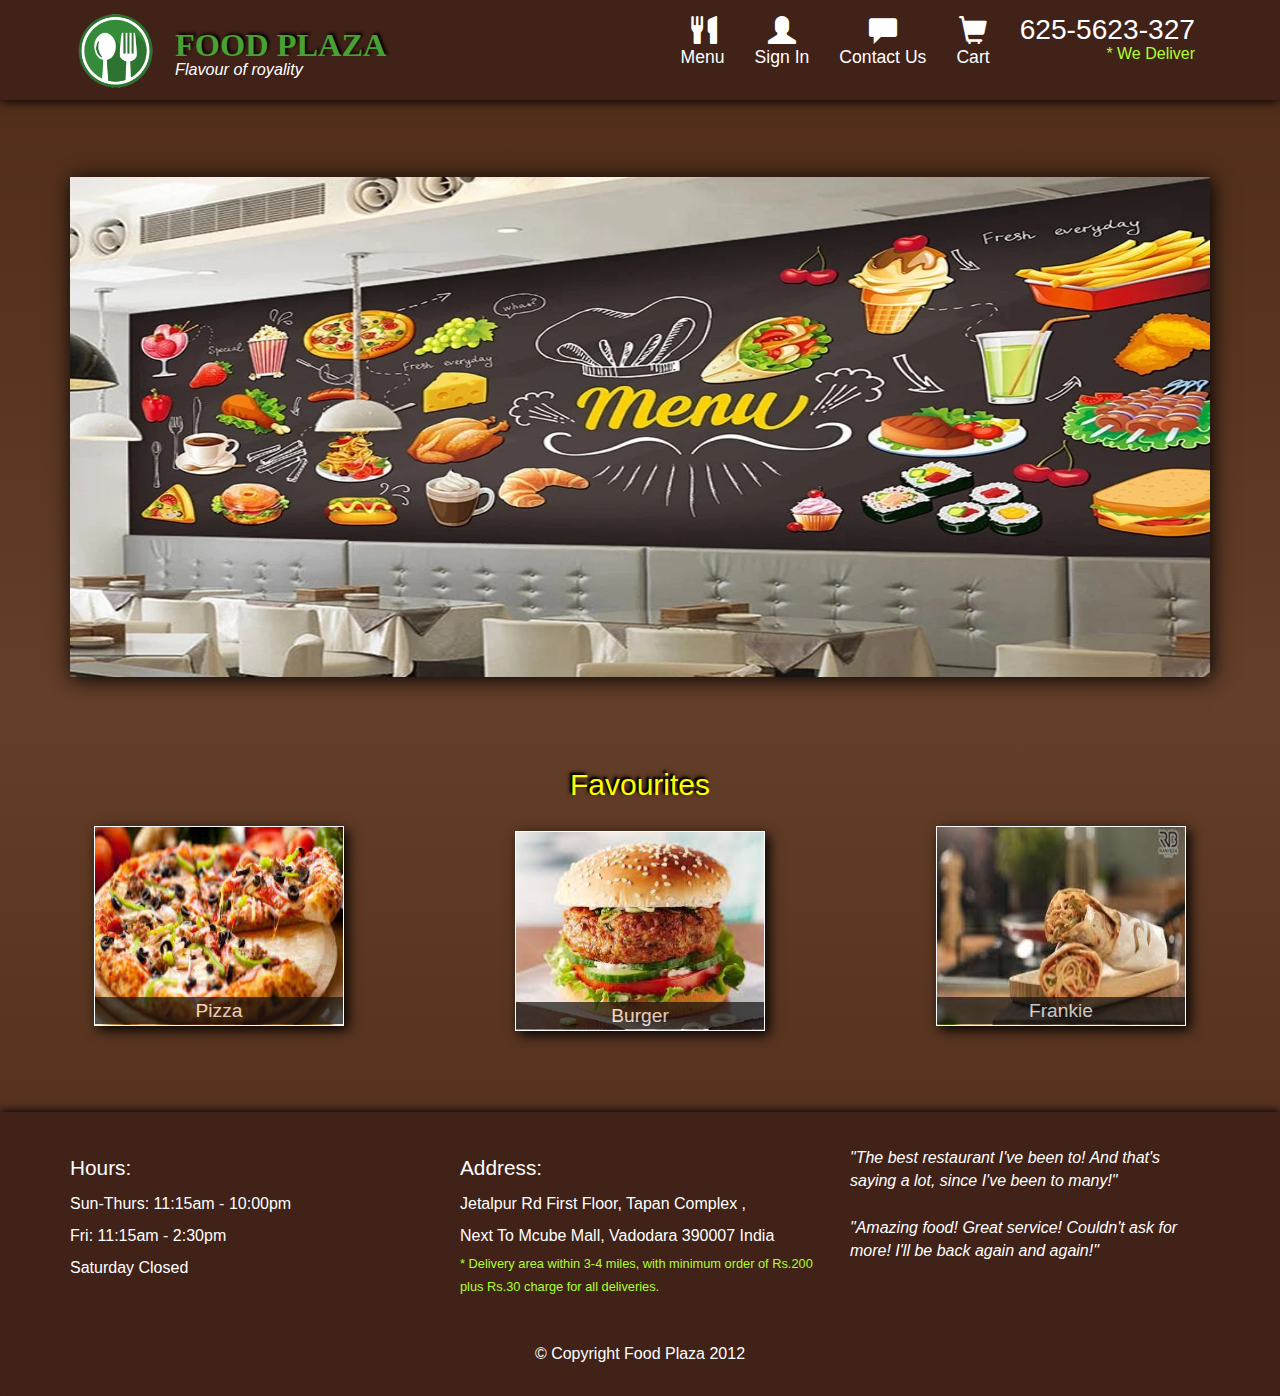
==== commit 36e59c0f: "New Files" ====
--- a/index.html
+++ b/index.html
@@ -23,6 +23,7 @@
 
           <div class="navbar-brand">
             <a href="index.html"><h1 id = "FoodPlaza">Food Plaza</h1></a>
+            <h5 id="tagLine">Flavour of royality</h5>
           </div>
 
           <button id="navbarToggle" type="button" class="navbar-toggle collapsed" data-toggle="collapse" data-target="#collapsable-nav" aria-expanded="false">
--- a/css/styles.css
+++ b/css/styles.css
@@ -28,14 +28,20 @@
 .navbar-brand h1 { /* Restaurant name */
   font-family: 'Lora', serif;
   color: rgb(73, 161, 51);
-  text-shadow: 2px -2px 3px black !important;
+  text-shadow: 2px -2px 3px black;
   font-size: 1.8em;
   text-transform: uppercase;
   font-weight: bold;
-  text-shadow: 1px 1px 1px #61481c;
-  margin-top: -9px;
+  margin-top: -12px;
   margin-bottom: 0;
   line-height: .75;
+}
+#tagLine{
+  font-style:italic ;
+  color: white; 
+  font-family:sans-serif;
+  font-size: 0.9em;
+  margin-top: 4px;
 }
 .navbar-brand a:hover, .navbar-brand a:focus {
   text-decoration: none;
--- a/css/index.css
+++ b/css/index.css
@@ -29,7 +29,7 @@
     box-shadow: 4px 4px 12px black;
   }
   .fav:hover{
-    box-shadow: 3px 3px 10px #c68b59;
+    box-shadow: 3px 3px 10px gold;
   }
   #two{
     margin: 5px 15%;
--- a/css/media.css
+++ b/css/media.css
@@ -80,55 +80,6 @@
     }
     /* END SIGN IN */
   }
-
-  /********** Smaller devices only **********/
-  /* @media (min-width: 600px) and (max-width: 767px) {
-    /* Header */
-    #logo-img {
-      width: 70px;
-      height: 60px;
-      margin: 12px 5px 5px 5px;
-    }
-    .navbar-brand h1 {
-      margin-top: -10px;
-      font-size: 1.4em;
-    }
-    #nav-list a{
-      font-size: 0.9em;
-    }
-    #nav-list a span{
-      font-size: 1.2em;
-    }
-    .jumbo{
-      height: 400px;
-    }
-    .fav{
-      width: 200px;
-      height: 160px;
-    }
-    #two{
-      margin: 5px 10%;
-    }
-    #content{
-      font-size: medium;
-    }
-    .divFood{
-      margin-left: -40px;
-      width: 200px;
-      height: 200px;
-      margin-top: 10em;
-    }
-    
-    /* End Header */
-  
-    /* SIGN IN */
-    #SignIn{
-      width: 80%;
-      padding: 15px 3%;
-      font-size: 1.1em;
-    }
-    /* END SIGN IN *-/
-  } */
   
   /********** Extra small devices only **********/
   @media (max-width: 767px) {
